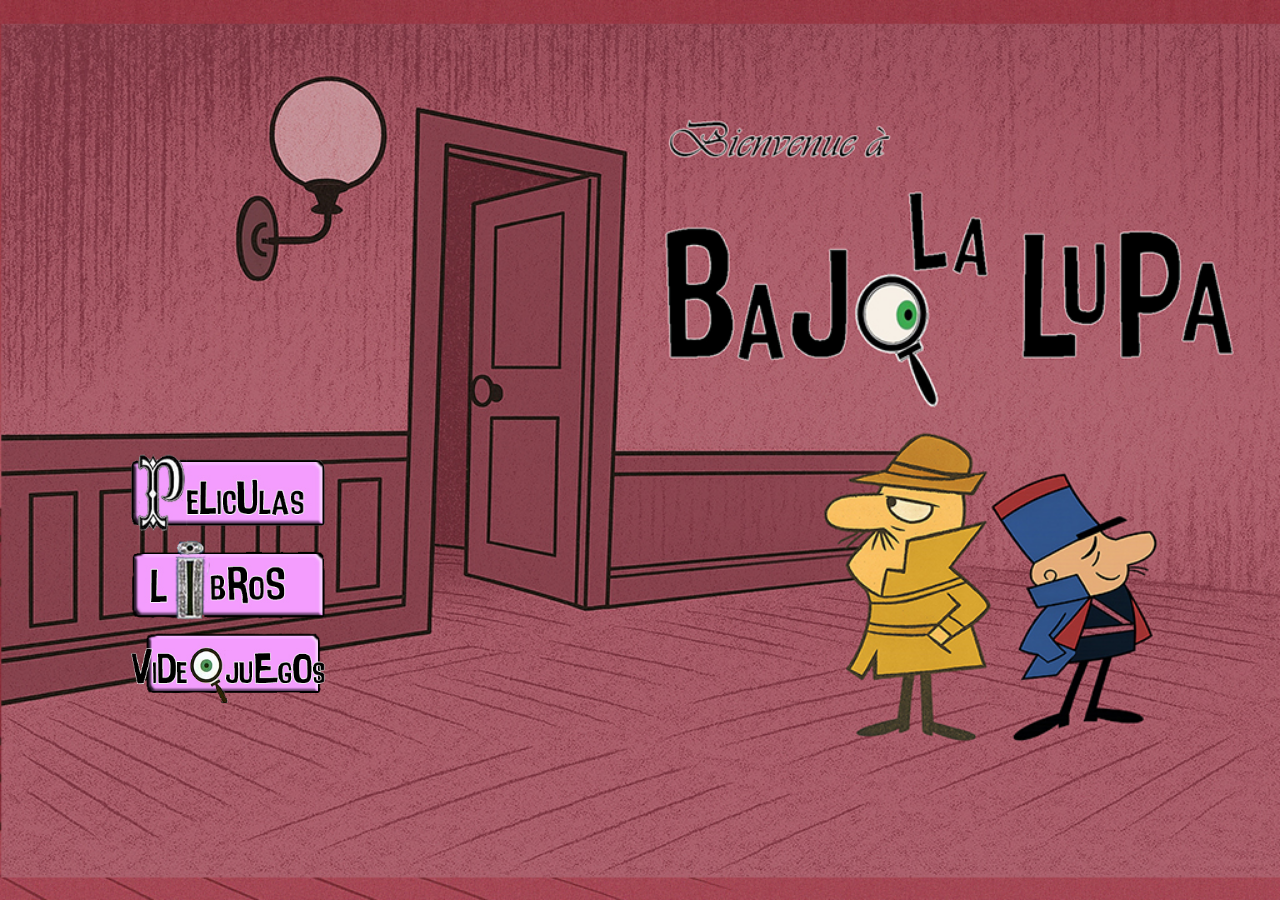
==== index.html @ b9fe26c9 "Primer commit del proyecto Bajo la Lupa" ====
<!DOCTYPE html>
<html lang="es">
<head>
  <meta charset="UTF-8">
  <title>Bajo la Lupa</title>
  <meta name="viewport" content="width=device-width, initial-scale=1.0">
  <link rel="stylesheet" href="styles.css">
</head>
<body>
  <div class="fondo-inicio">
    <a href="cine.html">
      <img src="imagenes/Peliculas.png" alt="Películas" class="boton boton1" />
    </a>
    <a href="libros.html">
      <img src="imagenes/Libros.png" alt="Libros" class="boton boton2" />
    </a>
    <a href="juegos.html">
      <img src="imagenes/Videojuegos.png" alt="Videojuegos" class="boton boton3" />
    </a>
  </div>
</body>
</html>
---- styles.css ----
body {
  font-family: sans-serif;
  background-image: url('imagenes/fondo.png');
  background-size: cover;
  background-attachment: fixed;
  background-repeat: no-repeat;
  background-position: center;
  margin: 0;
  padding: 0;
  color: #333;
}

  
  header {
    background-color: #222;
    color: white;
    padding: 20px;
    text-align: center;
  }
  
  nav {
    margin-top: 10px;
  }
  
  nav a {
    color: #00aced;
    margin: 0 10px;
    text-decoration: none;
  }
  
  nav a:hover {
    text-decoration: underline;
  }
  
  main {
    padding: 20px;
  }
  
  article {
    background-color: white;
    border-radius: 5px;
    padding: 15px;
    margin-bottom: 20px;
    box-shadow: 0 2px 4px rgba(0,0,0,0.1);
  }
  
  footer {
    background-color: #222;
    color: white;
    text-align: center;
    padding: 10px;
    position: relative;
    bottom: 0;
    width: 100%;
  }
  
  .boton-red-social {
    display: inline-block;
    margin: 0 8px;
    font-size: 1.2em;
    color: white;
    padding: 10px 14px;
    border-radius: 50%;
    text-decoration: none;
    transition: background-color 0.3s, transform 0.2s;
  }
  
  .boton-red-social:hover {
    transform: scale(1.1);
  }

  .bloque-texto {
    background-color: rgba(10, 15, 230, 0.85); /* azul intenso con transparencia */
    border: 5px solid white;
    border-radius: 25px;
    padding: 2rem;
    max-width: 900px;
    margin: auto;
    color: white;
    font-family: 'Georgia', serif;
    box-shadow: 0 0 20px rgba(0, 0, 0, 0.4);
  }
  
  
  .ficha-tecnica {
    max-width: 500px;
    margin: 40px auto;
    padding: 20px;
    background-color: rgba(240, 179, 237, 0.945);
    border-radius: 10px;
    text-align: center;
    color: #222;
    box-shadow: 0 2px 6px rgba(0, 0, 0, 0.2);
    font-family: Georgia, serif;
  }
  
  .bloque-recomendacion {
    max-width: 700px;
    margin: 60px auto;
    background-color: white;
    padding: 20px;
    border-radius: 10px;
    font-family: Georgia, serif;
    font-size: 1.1em;
    color: #333;
    box-shadow: 0 2px 6px rgba(0,0,0,0.1);
    text-align: justify;
  }
  
  .encabezado {
    background-image: url('../imagenes/tu-imagen.jpg'); /* Cambiá esto según la entrada */
    background-size: cover;
    background-position: center;
    background-repeat: no-repeat;
    padding: 60px 20px;
    text-align: center;
    color: white;
    text-shadow: 2px 2px 5px rgba(0, 0, 0, 0.7);
    border-bottom: 2px solid rgba(255, 255, 255, 0.2);
  }

  .nav-botones {
    margin-top: 25px; /* para bajarlos un poco */
  }
  
  .nav-botones a {
    background-color: rgba(255, 235, 235, 0.15); /* rosa claro transparente */
    color: #f5f5f5;
    text-decoration: none;
    padding: 10px 18px;
    border-radius: 8px;
    margin: 0 8px;
    display: inline-block;
    font-weight: bold;
    transition: background-color 0.3s ease, transform 0.2s ease;
    border: 1px solid rgba(255, 255, 255, 0.2);
  }
  
  .nav-botones a:hover {
    background-color: rgba(255, 235, 235, 0.3); /* un poco más visible al pasar */
    transform: scale(1.05);
  }
  

/* Bloque intermedio (sin fondo, pero con mismo ancho y justificado) */
.bloque-texto-simple {
  max-width: 700px;
  margin: 40px auto;
  color: #f1f1f1;
  text-align: justify;
  line-height: 1.6;
  font-size: 1.05em;
}

/* Imagen destacada centrada */
.imagen-centrada {
  text-align: center;
  margin: 40px 0;
}

.imagen-centrada img {
  max-width: 100%;
  height: auto;
  border-radius: 10px;
}

/* Ficha técnica (autor, año, género) */
.ficha-tecnica {
  max-width: 500px;
  margin: 40px auto;
  padding: 20px;
  background-color: rgba(255, 255, 255, 0.9);
  border-radius: 10px;
  text-align: center;
  color: #222;
  box-shadow: 0 2px 6px rgba(0, 0, 0, 0.2);
  font-family: Georgia, serif;
}

/* Bloque final de recomendación */
.bloque-recomendacion {
  max-width: 700px;
  margin: 60px auto;
  background-color: rgb(20, 20, 20);
  padding: 20px;
  border-radius: 10px;
  font-family: Georgia, serif;
  font-size: 1.1em;
  color: #333;
  box-shadow: 0 2px 6px rgba(0,0,0,0.1);
  text-align: justify;
}

.header-minimal {
  background-color: #3b1f1f;
  padding: 40px 20px;
  text-align: center;
  color: #f5f5f5;
  border-bottom: 1px solid rgba(255, 255, 255, 0.1);
  font-family: 'Trebuchet MS', sans-serif;

}


.header-minimal h1 {
  font-family: 'Trebuchet MS', sans-serif;
  font-size: 2rem;
  margin: 0;
  letter-spacing: 1px;
  text-transform: uppercase;
}


.header-minimal h1 span {
  color: #f3d9b1; /* beige cálido tipo crema antigua */
}

@media (max-width: 600px) {
  body {
    padding: 10px;
  }

  .header-minimal h1 {
    font-size: 1.4rem;
    letter-spacing: 0.5px;
    padding: 0 10px;
  }

  .nav-botones {
    margin-top: 15px;
  }

  .nav-botones a {
    display: block;
    margin: 10px auto;
    width: 80%;
    text-align: center;
  }

  .ficha-tecnica,
  .bloque-texto,
  .bloque-recomendacion {
    padding: 15px;
    margin: 30px 10px;
    font-size: 1em;
  }

  .imagen-centrada img,
  img {
    max-width: 100% !important;
    height: auto;
  }
}

body.solo-fondo {
  margin: 0;
  padding: 0;
  height: 100vh;
  background-image: url('imagenes/index.jpg'); /* asegurate del nombre exacto */
  background-size: cover;
  background-position: center;
  background-repeat: no-repeat;
  background-attachment: fixed;
}

body, html {
  margin: 0;
  padding: 0;
  height: 100%;
  background-color: #b66a6a; /* Rosa similar al fondo */
}

body, html {
  margin: 0;
  padding: 0;
  height: 100%;
  background-color: #b66a6a;
}

.fondo-inicio {
  background-image: url('imagenes/Inicio.jpg'); /* Versión vertical para celular */
  background-size: contain;
  background-position: center;
  background-repeat: no-repeat;
  width: 100vw;
  height: 100vh;
  position: relative;
}

/* Fondo adaptado para PC (pantallas anchas) */
@media (min-width: 769px) {
  .fondo-inicio {
    background-image: url('imagenes/Inicio-pc.jpg'); /* Versión horizontal */
    background-size: cover;
    background-position: center;
    background-repeat: no-repeat;
  }
}


/* Estilos generales para los botones */
.boton {
  position: absolute;
  width: 200px; /* podés ajustar el tamaño si es necesario */
  height: auto;
  cursor: pointer;
  transition: transform 0.2s ease;
}

.boton:hover {
  transform: scale(1.05);
}

/* Posiciones de cada botón - AJUSTÁ según tu diseño */
.boton1 {
  top: 50%;
  left: 10%;
}
.boton2 {
  top: 60%;
  left: 10%;
}
.boton3 {
  top: 70%;
  left: 10%;
}

@media (max-width: 768px) {
  .boton {
    width: 90px;
    height: auto;
  }

  .boton1 {
    top: 44%;
    left: 12%;
    transform: none;
  }

  .boton2 {
    top: 52%;
    left: 12%;
    transform: none;
  }

  .boton3 {
    top: 60%;
    left: 12%;
    transform: none;
  }
}

.fondo-libros {
  background-image: url('../imagenes/fondo.png'); /* o fondo.png en celulares */
  background-size: cover;
  background-position: center;
  background-repeat: no-repeat;
  width: 100vw;
  min-height: 100vh;
  padding: 40px 0;
}

/* Contenedor general */
.contenedor-libros {
  max-width: 1000px;
  margin: auto;
  padding: 20px;
  text-align: center;
}

/* Tarjetas individuales */
.tarjeta-libro {
  background-color: white;
  border: 2px solid #ccc;
  border-radius: 12px;
  padding: 20px;
  margin: 20px auto;
  max-width: 600px;
  box-shadow: 0px 4px 8px rgba(0,0,0,0.1);
  transition: transform 0.2s ease;
}

.tarjeta-libro:hover {
  transform: translateY(-4px);
}

.tarjeta-libro h2 {
  margin-bottom: 10px;
  color: #333;
}

.tarjeta-libro a {
  text-decoration: none;
  color: #b0325e;
  font-weight: bold;
}

.img-libro {
  width: 100%;
  height: 180px;
  object-fit: cover;
  border-top-left-radius: 12px;
  border-top-right-radius: 12px;
  margin-bottom: 15px;
}

.fondo-salmon {
  background-color: #c972b6; /* Rosa pastel tipo Inspector */
  background-image: none !important;
  background-size: unset;
  background-position: unset;
  background-repeat: no-repeat;
  min-height: 100vh;
}

nav.nav-imagenes {
  background: none; /* Elimina cualquier fondo */
  padding: 10px;
  display: flex;
  justify-content: center;
  gap: 15px;
}

.nav-imagenes img {
  width: 100px; /* Ajustá el tamaño a gusto */
  height: auto;
  transition: transform 0.2s ease;
  vertical-align: middle;
}

.nav-imagenes img:hover {
  transform: scale(1.05);
}
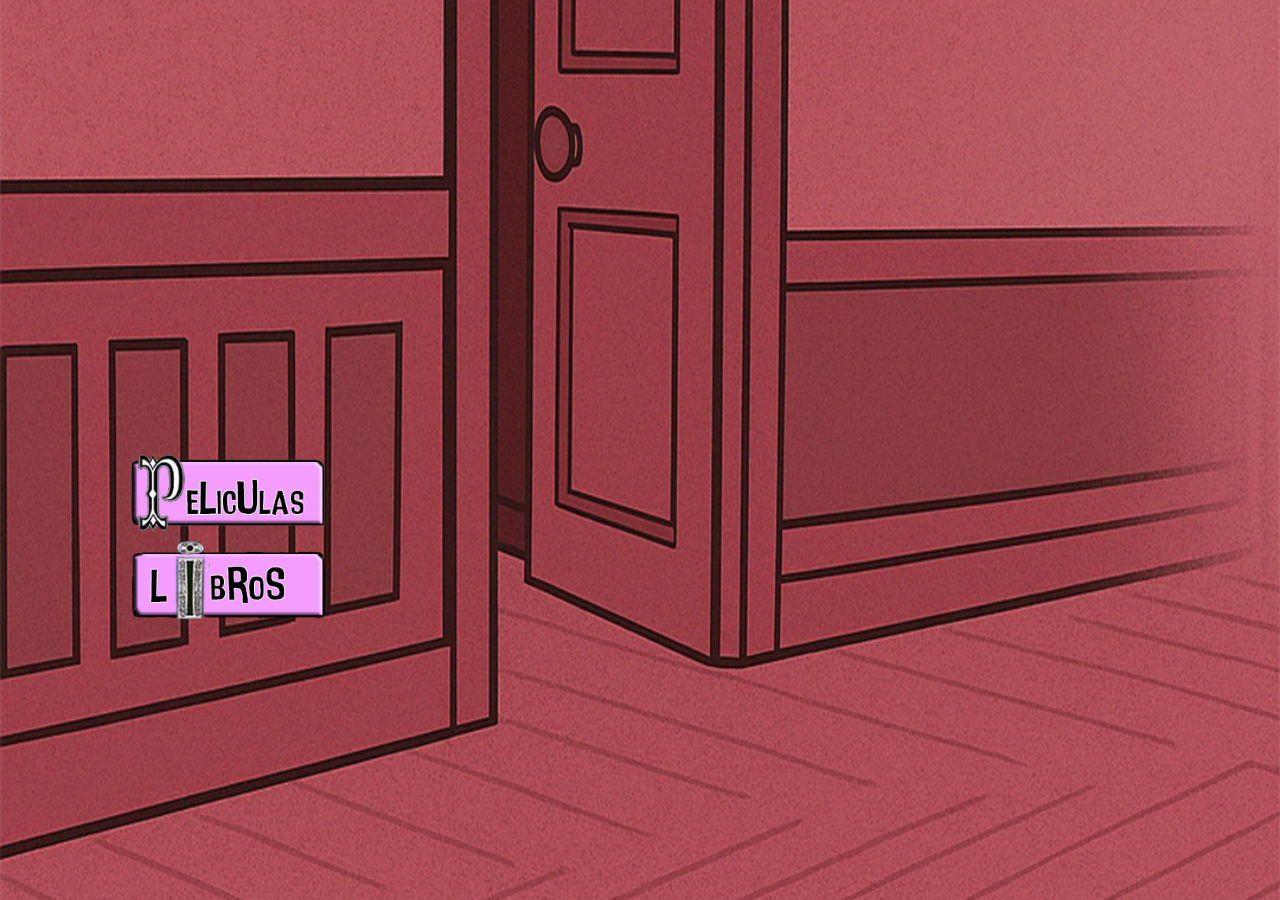
==== commit 5dfa7a82: "Fondo de celular agregado a index" ====
--- a/index.html
+++ b/index.html
@@ -7,16 +7,13 @@
   <link rel="stylesheet" href="styles.css">
 </head>
 <body>
-  <div class="fondo-inicio">
+  <body class="fondo-celular"></body>
     <a href="cine.html">
       <img src="imagenes/Peliculas.png" alt="Películas" class="boton boton1" />
     </a>
     <a href="libros.html">
       <img src="imagenes/Libros.png" alt="Libros" class="boton boton2" />
     </a>
-    <a href="juegos.html">
-      <img src="imagenes/Videojuegos.png" alt="Videojuegos" class="boton boton3" />
-    </a>
   </div>
 </body>
 </html>
--- a/styles.css
+++ b/styles.css
@@ -279,7 +279,7 @@
 }
 
 .fondo-inicio {
-  background-image: url('imagenes/Inicio.jpg'); /* Versión vertical para celular */
+  background-image: url('imagenes/index.jpg'); /* Versión vertical para celular */
   background-size: contain;
   background-position: center;
   background-repeat: no-repeat;
@@ -432,3 +432,36 @@
 .nav-imagenes img:hover {
   transform: scale(1.05);
 }
+
+@media (max-width: 600px) {
+  .boton {
+    width: 220px;
+    height: auto;
+    position: absolute;
+    left: 50%;
+    transform: translateX(-50%);
+  }
+
+  .boton1 {
+    top: 25%;
+  }
+
+  .boton2 {
+    top: 45%;
+  }
+
+  .boton3 {
+    top: 59%;
+  }
+}
+
+/* Fondo exclusivo para index.html */
+.fondo-celular {
+  background-image: url('imagenes/celular.jpg');
+  background-size: cover;
+  background-position: center;
+  background-repeat: no-repeat;
+  background-attachment: fixed;
+  min-height: 100vh;
+  width: 100%;
+}
